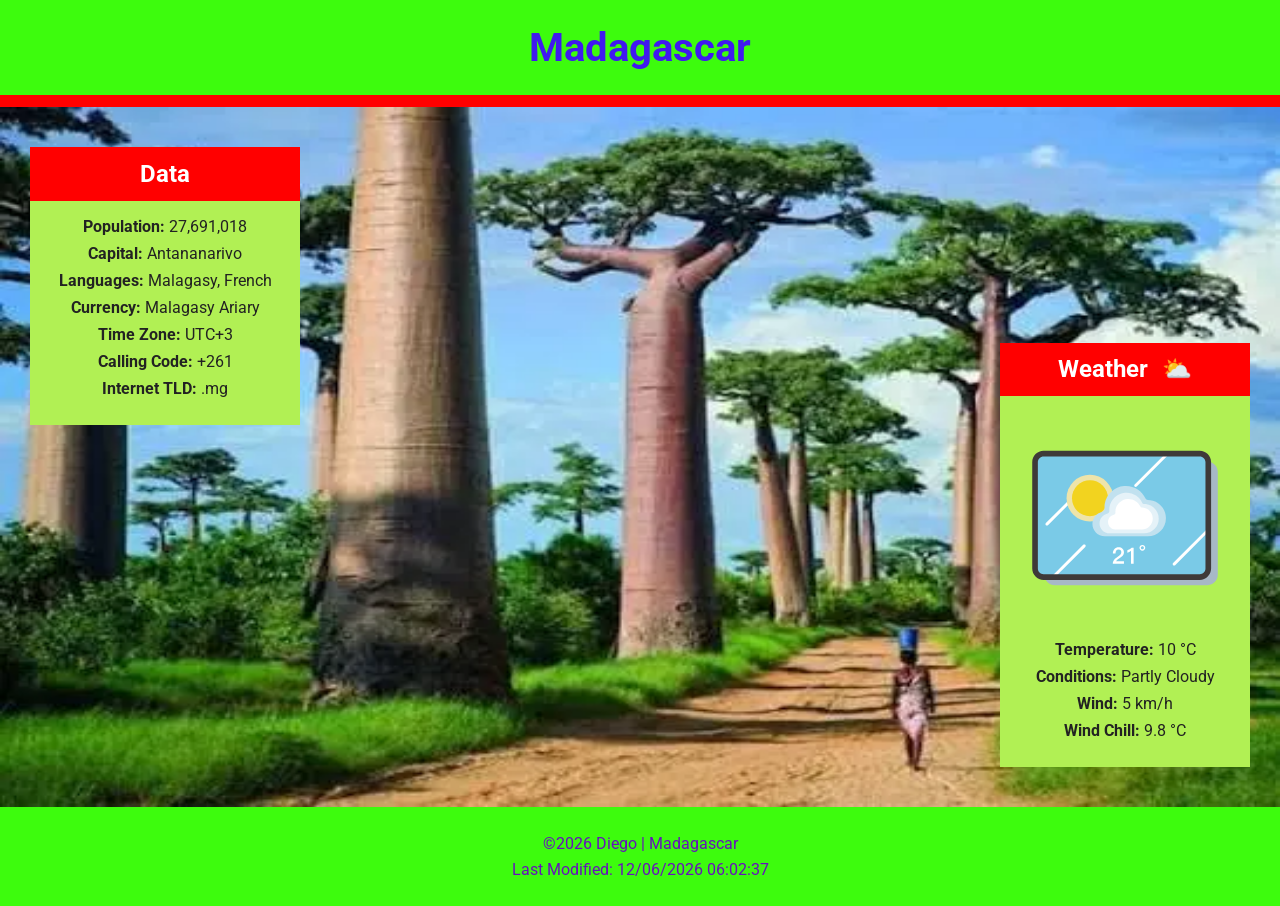
==== place.html @ 47c1c60b "places webpage" ====
<!DOCTYPE html>
<html lang="en">

<head>
    <meta charset="UTF-8">
    <meta name="viewport" content="width=device-width, initial-scale=1.0">
    <meta name="description" content="Discover Madagascar, its geography, weather, and key facts.">
    <meta name="author" content="Diego">

    <title>Madagascar | WDD 131 Place Assignment</title>

    <link rel="preconnect" href="https://fonts.googleapis.com">
    <link rel="preconnect" href="https://fonts.gstatic.com" crossorigin>
    <link href="https://fonts.googleapis.com/css2?family=Roboto:wght@400;700&display=swap" rel="stylesheet">

    <link rel="stylesheet" href="styles/place.css">
    <link rel="stylesheet" href="styles/place_media_query.css">

    <script src="scripts/place.js" defer></script>
</head>

<body>

    <header>
        <h1>Madagascar</h1>
    </header>

    <main>

        <section class="hero">

            <picture>
                <source srcset="images/alle-de-baobab.webp" media="(min-width: 768px)">
                <img src="images/alle-de-baobab.webp" alt="Ring-tailed lemurs in Madagascar" width="1200" height="700">
            </picture>

            <section class="card data">
                <h2>Data</h2>

                <!-- <p><strong>Area:</strong>587,041 sq km</p> -->
                <p><strong>Population:</strong> 27,691,018</p>
                <p><strong>Capital:</strong> Antananarivo</p>
                <p><strong>Languages:</strong> Malagasy, French</p>
                <p><strong>Currency:</strong> Malagasy Ariary</p>
                <p><strong>Time Zone:</strong> UTC+3</p>
                <p><strong>Calling Code:</strong> +261</p>
                <p><strong>Internet TLD:</strong> .mg</p>

            </section>

            <section class="card weather">
                <h2>Weather</h2>

                <img src="images/weather.svg" alt="Weather Icon" class="weather-icon">

                <p><strong>Temperature:</strong> <span id="temperature">10</span> °C</p>
                <p><strong>Conditions:</strong> Partly Cloudy</p>
                <p><strong>Wind:</strong> <span id="windSpeed">5</span> km/h</p>
                <p><strong>Wind Chill:</strong> <span id="windChill"></span></p>

            </section>

        </section>

    </main>

    <footer>
        <p>
            &copy;<span id="currentyear"></span> Diego | Madagascar
        </p>

        <p>
            Last Modified:
            <span id="lastModified"></span>
        </p>
    </footer>

</body>

</html>
---- styles/place.css ----
:root {
    --primary-color: #3dfc0d;
    --secondary-color: red;
    --background-color: #f4f4f4;
    --card-color: rgba(255, 255, 255, 0.85);
    --text-color: #222;
    --heading-color: rgb(64, 25, 240);
}


* {
    margin: 0;
    padding: 0;
    box-sizing: border-box;
}



body {
    font-family: "Roboto", sans-serif;
    background-color: var(--background-color);
    color: var(--text-color);
}

header {
    background: var(--primary-color);
    color: var(--heading-color);
    text-align: center;
    padding: 1.5rem;
    border-bottom: 12px solid var(--secondary-color);
}

header h1 {
    font-size: 2.5rem;
}



.hero {
    position: relative;
}

.hero picture,
.hero img {
    display: block;
    width: 100%;
}


.card {
    background: var(--card-color);
    padding: 1.2rem;
    text-align: center;
}

.card h2 {
    margin-bottom: 1rem;
    text-align: center;
}

.card p {
    margin: .5rem 0;
    text-align: center;
}


.weather-icon {
    width: 20px;
    display: block;
    margin: 0 auto 1rem;
}


footer {
    background: var(--primary-color);
    color: rgb(103, 17, 189);
    text-align: center;
    padding: 1.5rem;
    line-height: 1.6;
}
---- styles/place_media_query.css ----
@media screen and (min-width: 760px) {

    .hero {
        position: relative;
    }

    .data {
        position: absolute;
        top: 40px;
        left: 30px;
        width: 270px;
    }

    .weather {
        position: absolute;
        bottom: 40px;
        right: 30px;
        width: 250px;
    }

    .card {
        background: rgb(177, 240, 84);
        box-shadow: red;
    }

    .card h2 {
        background: var(--secondary-color);
        color: white;
        padding: .8rem;
        margin: -1.2rem -1.2rem 1rem -1.2rem;
        text-align: center;
    }

    .weather-icon {
        display: none;
    }

    .weather h2::after {
        content: " ⛅";
        margin-left: .5rem;
    }
}

@media screen and (max-width: 767px) {

    header h1 {
        font-size: 2rem;
    }

    .card {
        margin: 1rem;
    }


    .weather-icon {
        display: block;
    }


    .weather h2::after {
        content: "";
    }

    .card h2 {
        font-size: 2rem;
        margin-bottom: 1rem;
    }

    .card p {
        line-height: 1.8;
    }
}
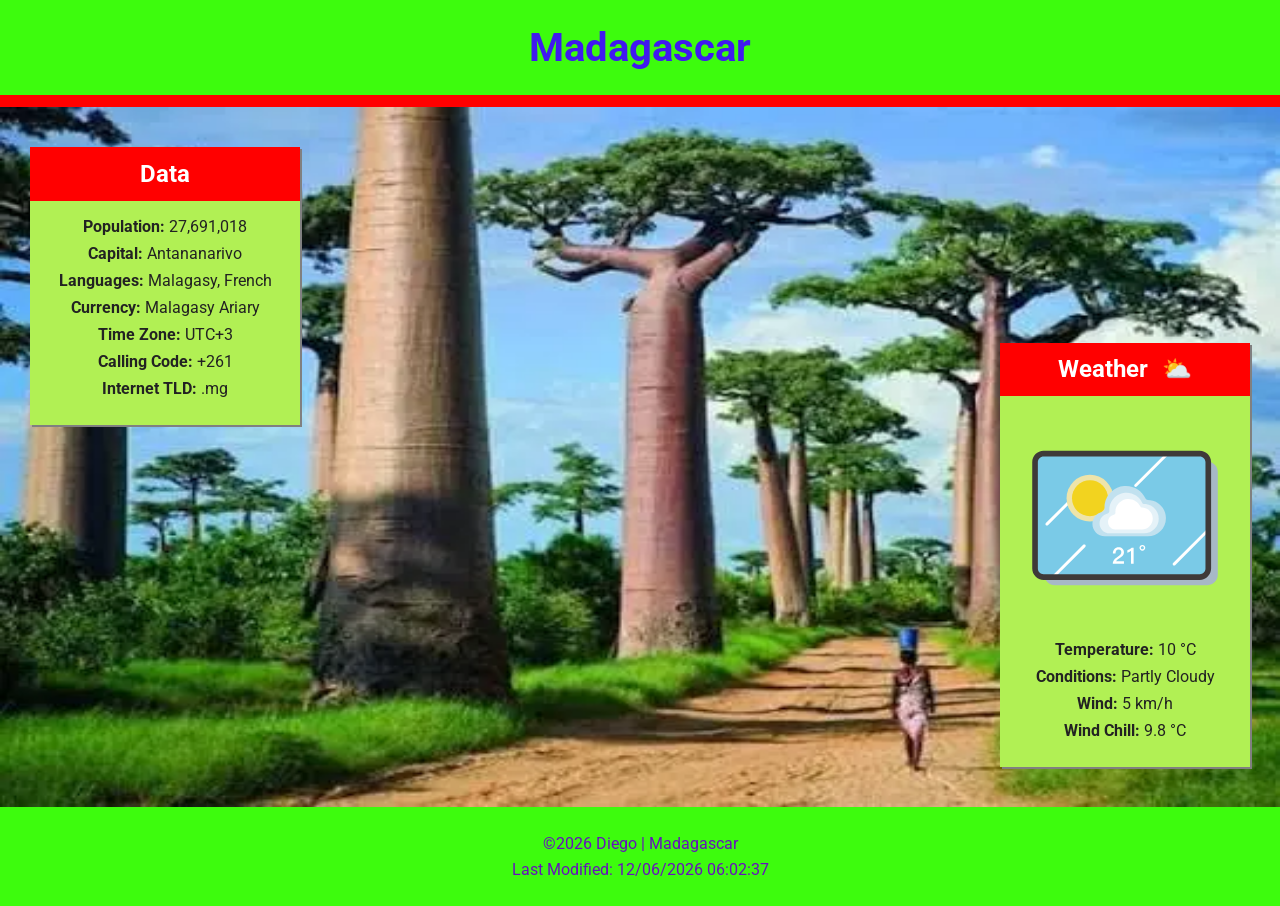
==== commit e1ac77f2: "place good box shadow" ====
--- a/place.html
+++ b/place.html
@@ -5,14 +5,13 @@
     <meta charset="UTF-8">
     <meta name="viewport" content="width=device-width, initial-scale=1.0">
     <meta name="description" content="Discover Madagascar, its geography, weather, and key facts.">
-    <meta name="author" content="Diego">
+    <meta name="author" content="Jean Herve RAKOTOARIMALALA">
 
-    <title>Madagascar | WDD 131 Place Assignment</title>
+    <title>WDD 131 - country page- jean herve </title>
 
     <link rel="preconnect" href="https://fonts.googleapis.com">
     <link rel="preconnect" href="https://fonts.gstatic.com" crossorigin>
     <link href="https://fonts.googleapis.com/css2?family=Roboto:wght@400;700&display=swap" rel="stylesheet">
-
     <link rel="stylesheet" href="styles/place.css">
     <link rel="stylesheet" href="styles/place_media_query.css">
 
--- a/styles/place_media_query.css
+++ b/styles/place_media_query.css
@@ -1,4 +1,3 @@
-
 @media screen and (min-width: 760px) {
 
     .hero {
@@ -21,7 +20,7 @@
 
     .card {
         background: rgb(177, 240, 84);
-        box-shadow: red;
+        box-shadow: 2px 2px gray;
     }
 
     .card h2 {
